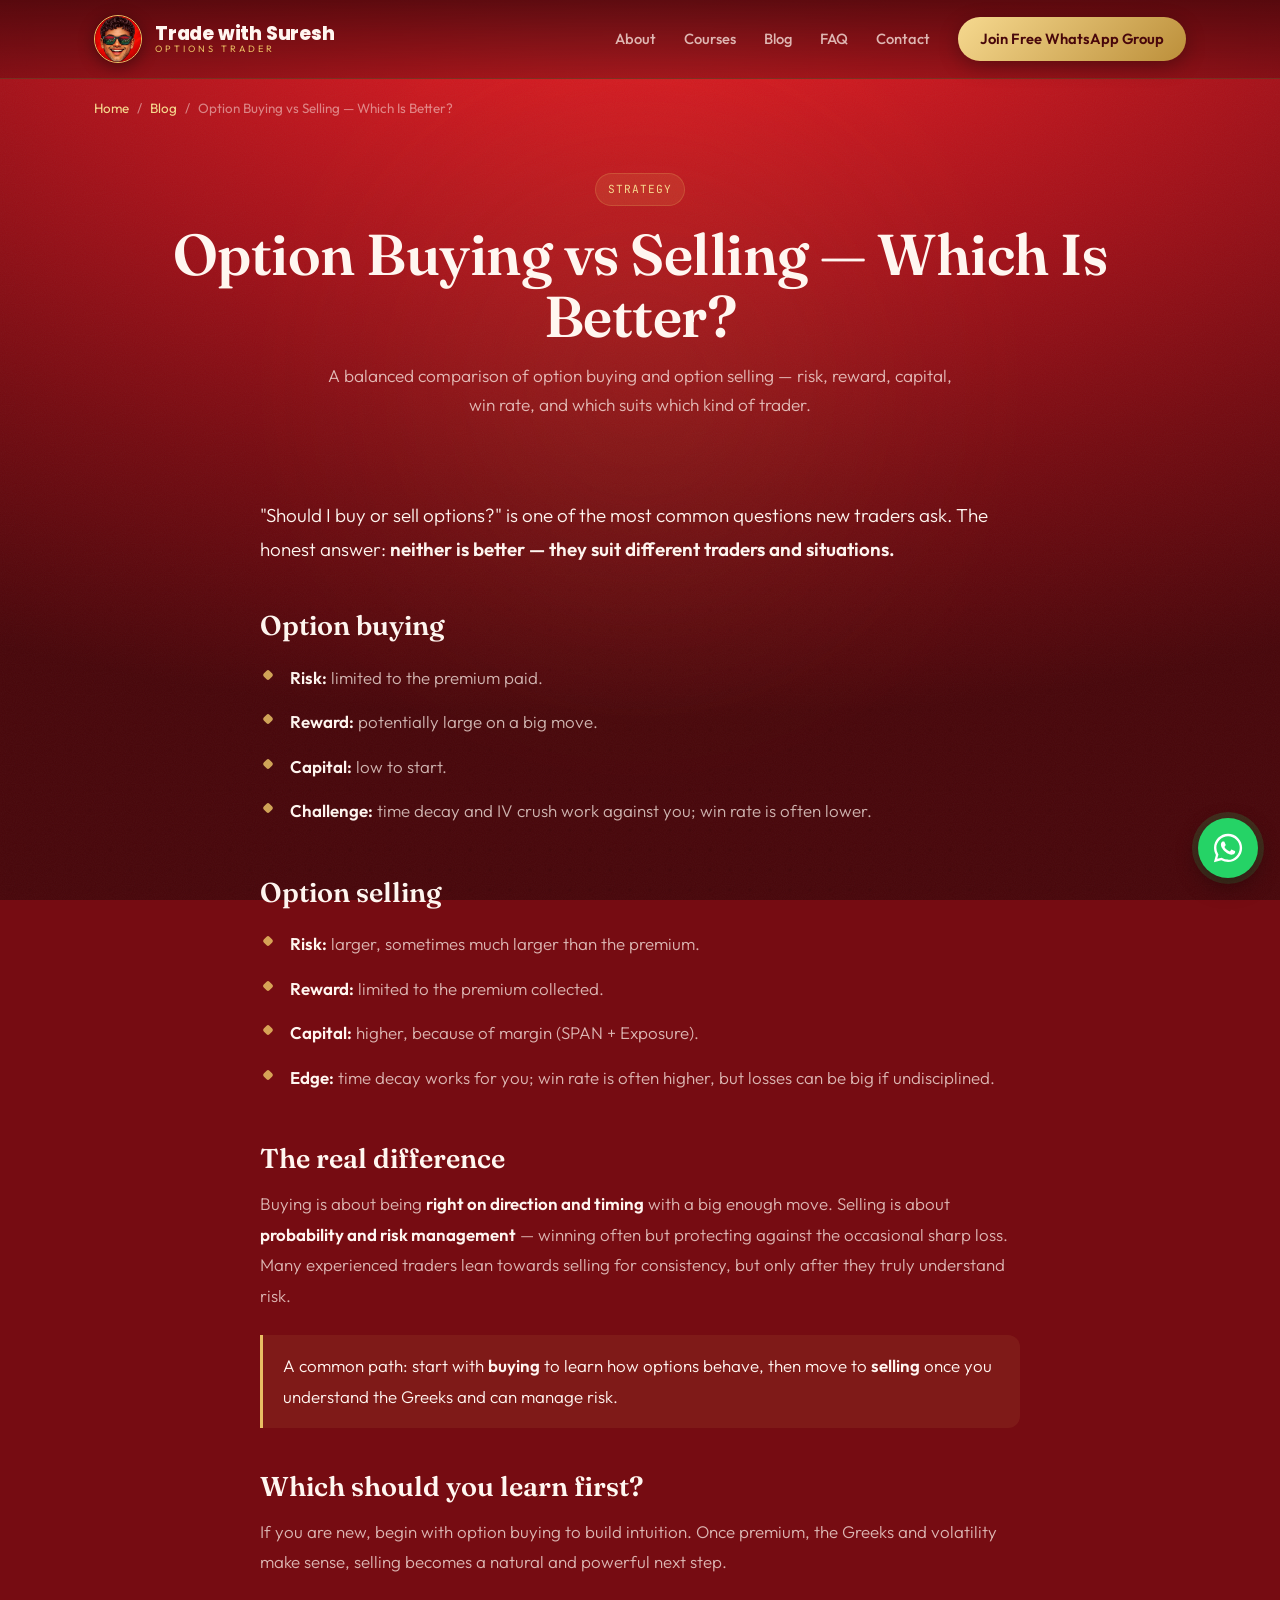
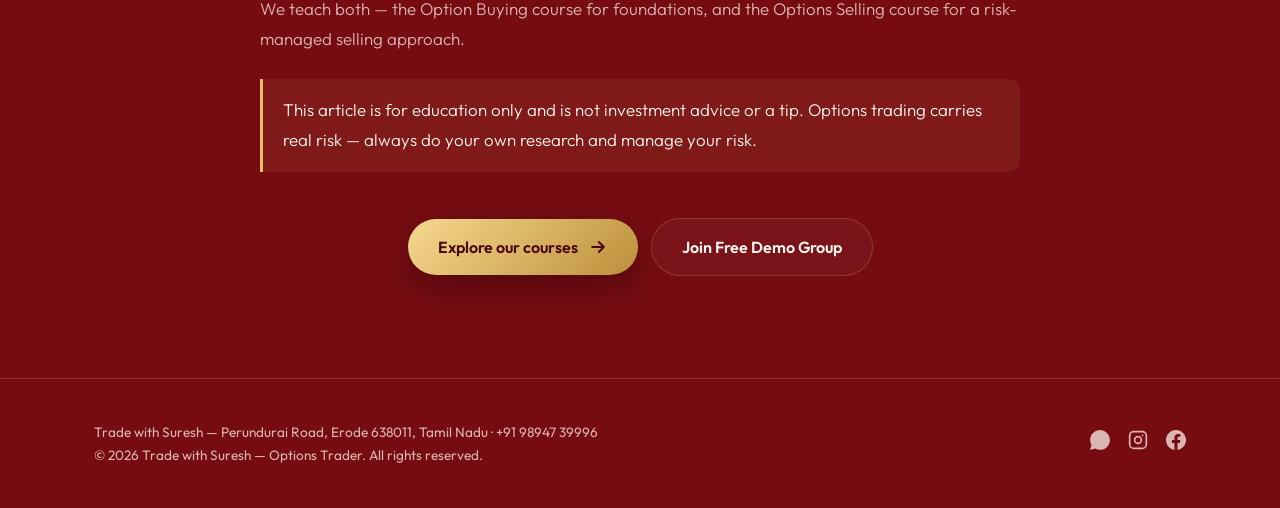
==== blog-buying-vs-selling.html @ 6e1da817 "Add files via upload" ====
<!DOCTYPE html>
<html lang="en">
<head>
<meta charset="UTF-8">
<meta name="viewport" content="width=device-width, initial-scale=1.0">
<!-- Google Analytics (GA4) — replace G-XXXXXXXXXX with your Measurement ID -->
<script async src="https://www.googletagmanager.com/gtag/js?id=G-XXXXXXXXXX"></script>
<script>window.dataLayer=window.dataLayer||[];function gtag(){dataLayer.push(arguments);}gtag('js',new Date());gtag('config','G-XXXXXXXXXX');</script>
<title>Option Buying vs Selling — Which Is Better? | Trade with Suresh</title>
<meta name="description" content="A balanced comparison of option buying and option selling — risk, reward, capital, win rate, and which suits which kind of trader.">
<meta name="author" content="Trade with Suresh">
<meta name="robots" content="index, follow, max-image-preview:large">
<meta name="theme-color" content="#d11a21">
<link rel="canonical" href="https://tradewithsuresh.com/blog-buying-vs-selling.html">
<meta property="og:type" content="website"><meta property="og:site_name" content="Trade with Suresh">
<meta property="og:title" content="Option Buying vs Selling — Which Is Better? — Trade with Suresh"><meta property="og:description" content="A balanced comparison of option buying and option selling — risk, reward, capital, win rate, and which suits which kind of trader.">
<meta property="og:url" content="https://tradewithsuresh.com/blog-buying-vs-selling.html"><meta property="og:image" content="https://tradewithsuresh.com/og-image.png">
<meta property="og:image:width" content="1200"><meta property="og:image:height" content="630">
<meta name="twitter:card" content="summary_large_image"><meta name="twitter:title" content="Option Buying vs Selling — Which Is Better? — Trade with Suresh">
<meta name="twitter:description" content="A balanced comparison of option buying and option selling — risk, reward, capital, win rate, and which suits which kind of trader."><meta name="twitter:image" content="https://tradewithsuresh.com/og-image.png">
<link rel="icon" type="image/png" href="favicon.png"><link rel="apple-touch-icon" href="https://tradewithsuresh.com/og-image.png">
<script type="application/ld+json">
{"@context":"https://schema.org","@type":"Article","headline":"Option Buying vs Selling — Which Is Better?","description":"A balanced comparison of option buying and option selling — risk, reward, capital, win rate, and which suits which kind of trader.","image":"https://tradewithsuresh.com/og-image.png","datePublished":"2026-06-07","dateModified":"2026-06-07","author":{"@type":"Person","name":"Suresh","jobTitle":"Options Trader"},"publisher":{"@type":"Organization","name":"Trade with Suresh","logo":{"@type":"ImageObject","url":"https://tradewithsuresh.com/og-image.png"}},"mainEntityOfPage":{"@type":"WebPage","@id":"https://tradewithsuresh.com/blog-buying-vs-selling.html"}}
</script>
<script type="application/ld+json">
{"@context":"https://schema.org","@type":"BreadcrumbList","itemListElement":[{"@type":"ListItem","position":1,"name":"Home","item":"https://tradewithsuresh.com/"},{"@type":"ListItem","position":2,"name":"Blog","item":"https://tradewithsuresh.com/blog.html"},{"@type":"ListItem","position":3,"name":"Option Buying vs Selling — Which Is Better?","item":"https://tradewithsuresh.com/blog-buying-vs-selling.html"}]}
</script>
<link rel="preconnect" href="https://fonts.googleapis.com"><link rel="preconnect" href="https://fonts.gstatic.com" crossorigin><link href="https://fonts.googleapis.com/css2?family=Fraunces:ital,opsz,wght@0,9..144,400;0,9..144,500;0,9..144,600;1,9..144,400&family=Outfit:wght@300;400;500;600;700&family=Poppins:wght@500;600;700;800&family=JetBrains+Mono:wght@500&display=swap" rel="stylesheet">
<link rel="stylesheet" href="styles.css">
</head>
<body>
<div class="progress" id="progress"></div>
<div class="bg"><div class="halftone"></div><div class="glow"></div></div>
<div class="grain"></div>
<div class="particles" id="particles"></div>
<nav><div class="wrap nav-in">
  <a href="index.html" class="logo"><img class="av" src="logo.png" alt="Trade with Suresh"><span class="name"><b>Trade with Suresh</b><span>Options Trader</span></span></a>
  <div class="nav-links" id="navLinks">
    <a href="index.html#about">About</a><a href="index.html#courses">Courses</a><a href="blog.html">Blog</a><a href="index.html#faq">FAQ</a><a href="index.html#contact">Contact</a>
    <a href="https://chat.whatsapp.com/El9i5sLYOCLG20v7WlBBSm?s=sh&p=a&mlu=0" target="_blank" rel="noopener" class="nav-cta">Join Free WhatsApp Group</a>
  </div>
  <button class="burger" id="burger" aria-label="Menu"><span></span><span></span><span></span></button>
</div></nav>
<div class="wrap"><div class="crumb"><a href="index.html">Home</a> <span>/</span> <a href="blog.html">Blog</a> <span>/</span> <span>Option Buying vs Selling — Which Is Better?</span></div></div>
<header class="page-hero"><div class="wrap"><span class="badge">Strategy</span><h1>Option Buying vs Selling — Which Is Better?</h1><p class="sub">A balanced comparison of option buying and option selling — risk, reward, capital, win rate, and which suits which kind of trader.</p></div></header>
<section class="section" style="padding-top:24px"><div class="prose reveal">
<p class="lead-p">"Should I buy or sell options?" is one of the most common questions new traders ask. The honest answer: <b>neither is better — they suit different traders and situations.</b></p>
<h2>Option buying</h2><ul><li><b>Risk:</b> limited to the premium paid.</li><li><b>Reward:</b> potentially large on a big move.</li><li><b>Capital:</b> low to start.</li><li><b>Challenge:</b> time decay and IV crush work against you; win rate is often lower.</li></ul>
<h2>Option selling</h2><ul><li><b>Risk:</b> larger, sometimes much larger than the premium.</li><li><b>Reward:</b> limited to the premium collected.</li><li><b>Capital:</b> higher, because of margin (SPAN + Exposure).</li><li><b>Edge:</b> time decay works for you; win rate is often higher, but losses can be big if undisciplined.</li></ul>
<h2>The real difference</h2><p>Buying is about being <b>right on direction and timing</b> with a big enough move. Selling is about <b>probability and risk management</b> — winning often but protecting against the occasional sharp loss. Many experienced traders lean towards selling for consistency, but only after they truly understand risk.</p>
<div class="callout">A common path: start with <b>buying</b> to learn how options behave, then move to <b>selling</b> once you understand the Greeks and can manage risk.</div>
<h2>Which should you learn first?</h2><p>If you are new, begin with option buying to build intuition. Once premium, the Greeks and volatility make sense, selling becomes a natural and powerful next step.</p>
<p>We teach both — the Option Buying course for foundations, and the Options Selling course for a risk-managed selling approach.</p>
<div class="callout">This article is for education only and is not investment advice or a tip. Options trading carries real risk — always do your own research and manage your risk.</div>
</div>
<div class="center-cta"><a href="index.html#courses" class="btn btn-gold">Explore our courses <svg viewBox="0 0 24 24" fill="none" stroke="currentColor" stroke-width="2.4" stroke-linecap="round" stroke-linejoin="round"><path d="M5 12h14M13 6l6 6-6 6"/></svg></a> <a href="https://chat.whatsapp.com/El9i5sLYOCLG20v7WlBBSm?s=sh&p=a&mlu=0" target="_blank" rel="noopener" class="btn btn-ghost" style="margin-left:10px">Join Free Demo Group</a></div>
</section>
<footer><div class="wrap foot-in">
  <div class="fl">Trade with Suresh — Perundurai Road, Erode 638011, Tamil Nadu · +91 98947 39996<br>© <span id="yr"></span> Trade with Suresh — Options Trader. All rights reserved.</div>
  <div class="fr">
    <a href="https://chat.whatsapp.com/El9i5sLYOCLG20v7WlBBSm?s=sh&p=a&mlu=0" target="_blank" rel="noopener" aria-label="WhatsApp"><svg viewBox="0 0 24 24" fill="currentColor"><path d="M.057 24l1.687-6.163a11.867 11.867 0 01-1.587-5.945C.16 5.335 5.495 0 12.05 0a11.82 11.82 0 018.413 3.488 11.82 11.82 0 013.48 8.414c-.003 6.557-5.338 11.892-11.893 11.892a11.9 11.9 0 01-5.688-1.448L.057 24z"/></svg></a>
    <a href="https://www.instagram.com/trade.with.suresh?igsh=MWp1eDAyZzMzdDlzZQ==" target="_blank" rel="noopener" aria-label="Instagram"><svg viewBox="0 0 24 24" fill="none" stroke="currentColor" stroke-width="2"><rect x="2" y="2" width="20" height="20" rx="5"/><circle cx="12" cy="12" r="4"/><circle cx="17.5" cy="6.5" r="1" fill="currentColor" stroke="none"/></svg></a>
    <a href="https://www.facebook.com/share/18BsSBe36z/" target="_blank" rel="noopener" aria-label="Facebook"><svg viewBox="0 0 24 24" fill="currentColor"><path d="M24 12.07C24 5.4 18.63 0 12 0S0 5.4 0 12.07C0 18.1 4.39 23.1 10.13 24v-8.44H7.08v-3.49h3.05V9.41c0-3.02 1.79-4.69 4.53-4.69 1.31 0 2.68.24 2.68.24v2.97h-1.51c-1.49 0-1.96.93-1.96 1.89v2.25h3.33l-.53 3.49h-2.8V24C19.61 23.1 24 18.1 24 12.07z"/></svg></a>
  </div>
</div></footer>
<a href="https://wa.me/919894739996" target="_blank" rel="noopener" class="float-wa" aria-label="WhatsApp Suresh"><svg viewBox="0 0 24 24" fill="#fff" aria-hidden="true"><path d="M19.05 4.91A9.82 9.82 0 0012.04 2C6.58 2 2.13 6.45 2.13 11.91c0 1.75.46 3.45 1.32 4.95L2.05 22l5.25-1.38a9.9 9.9 0 004.74 1.21h.01c5.46 0 9.91-4.45 9.91-9.91 0-2.65-1.03-5.14-2.91-7.01zm-7.01 15.24h-.01a8.2 8.2 0 01-4.19-1.15l-.3-.18-3.12.82.83-3.04-.2-.31a8.18 8.18 0 01-1.26-4.39c0-4.54 3.7-8.23 8.24-8.23 2.2 0 4.27.86 5.82 2.42a8.18 8.18 0 012.41 5.83c0 4.54-3.69 8.4-8.05 8.4zm4.52-6.16c-.25-.12-1.47-.72-1.69-.81-.23-.08-.39-.12-.56.13-.16.25-.64.81-.79.97-.14.17-.29.19-.54.06-.25-.12-1.05-.39-1.99-1.23-.74-.66-1.23-1.47-1.38-1.72-.14-.25-.02-.38.11-.51.11-.11.25-.29.37-.43.13-.14.17-.25.25-.41.08-.17.04-.31-.02-.43-.06-.12-.56-1.34-.76-1.83-.2-.48-.41-.42-.56-.43h-.48c-.17 0-.43.06-.66.31-.22.25-.86.85-.86 2.07 0 1.22.89 2.4 1.01 2.56.12.17 1.75 2.67 4.23 3.74.59.26 1.05.41 1.41.52.59.19 1.13.16 1.56.1.48-.07 1.47-.6 1.68-1.18.21-.58.21-1.07.14-1.18-.06-.1-.22-.16-.47-.28z"/></svg></a>
<script>
document.getElementById('yr').textContent=new Date().getFullYear();
(function(){const p=document.getElementById('particles');if(p){for(let i=0;i<18;i++){const s=document.createElement('i');s.style.left=Math.random()*100+'%';const d=10+Math.random()*14;s.style.animationDuration=d+'s';s.style.animationDelay=(-Math.random()*d)+'s';const sc=.5+Math.random();s.style.width=s.style.height=(5*sc)+'px';p.appendChild(s);}}})();
const burger=document.getElementById('burger'),nav=document.getElementById('navLinks');
if(burger){burger.addEventListener('click',()=>nav.classList.toggle('show'));nav.querySelectorAll('a').forEach(a=>a.addEventListener('click',()=>nav.classList.remove('show')));}
document.querySelectorAll('.faq-q').forEach(q=>{q.addEventListener('click',()=>{const it=q.parentElement,a=q.nextElementSibling;if(it.classList.contains('open')){it.classList.remove('open');a.style.maxHeight=null;}else{it.classList.add('open');a.style.maxHeight=a.scrollHeight+'px';}});});
const io=new IntersectionObserver((e)=>{e.forEach(x=>{if(x.isIntersecting){x.target.classList.add('in');io.unobserve(x.target);}})},{threshold:.12});
document.querySelectorAll('.reveal').forEach(el=>io.observe(el));
const pb=document.getElementById('progress');const os=()=>{const h=document.documentElement;pb.style.width=(h.scrollTop/(h.scrollHeight-h.clientHeight)*100)+'%';};window.addEventListener('scroll',os,{passive:true});os();
</script>
</body>
</html>
---- styles.css ----
:root{
  --red:#d11a21;--red-mid:#a3121a;--red-deep:#760c12;--red-darker:#48070b;--red-night:#33060a;
  --gold:#e9be63;--gold-soft:#f6d98f;--gold-deep:#bc8f3a;
  --white:#fff6f0;--muted:rgba(255,240,234,.74);--muted-2:rgba(255,240,234,.5);
  --line:rgba(233,190,99,.22);--line-soft:rgba(255,255,255,.08);--wa:#25d366;
  --brand:'Poppins',sans-serif;--display:'Fraunces',Georgia,serif;--body:'Outfit',system-ui,sans-serif;--mono:'JetBrains Mono',monospace;
}
*{margin:0;padding:0;box-sizing:border-box}
html{scroll-behavior:smooth}
body{font-family:var(--body);color:var(--white);line-height:1.65;overflow-x:hidden;-webkit-font-smoothing:antialiased;background:var(--red-deep)}
::selection{background:var(--gold);color:var(--red-darker)}
.bg{position:fixed;inset:0;z-index:0;pointer-events:none;background:radial-gradient(120% 90% at 50% -10%,#e23139 0%,var(--red) 22%,var(--red-mid) 48%,var(--red-deep) 72%,var(--red-darker) 100%)}
.bg .halftone{position:absolute;inset:0;background-image:radial-gradient(circle,rgba(45,3,6,.45) 1.4px,transparent 1.7px);background-size:20px 20px;-webkit-mask-image:radial-gradient(120% 80% at 50% 105%,#000 0%,transparent 70%);mask-image:radial-gradient(120% 80% at 50% 105%,#000 0%,transparent 70%);opacity:.55}
.bg .glow{position:absolute;border-radius:50%;filter:blur(130px);opacity:.45;width:48vw;height:48vw;top:6vw;left:50%;transform:translateX(-50%);background:radial-gradient(circle,rgba(233,190,99,.28),transparent 70%)}
.grain{position:fixed;inset:0;z-index:1;pointer-events:none;opacity:.045;background-image:url("data:image/svg+xml,%3Csvg xmlns='http://www.w3.org/2000/svg' width='120' height='120'%3E%3Cfilter id='n'%3E%3CfeTurbulence type='fractalNoise' baseFrequency='.9' numOctaves='3'/%3E%3C/filter%3E%3Crect width='100%25' height='100%25' filter='url(%23n)'/%3E%3C/svg%3E")}
/* floating particles */
.particles{position:fixed;inset:0;z-index:1;pointer-events:none;overflow:hidden}
.particles i{position:absolute;bottom:-12px;width:6px;height:6px;background:var(--gold-soft);border-radius:1px;transform:rotate(45deg);opacity:0;box-shadow:0 0 8px rgba(246,217,143,.7);animation:float linear infinite}
@keyframes float{0%{transform:translateY(0) rotate(45deg);opacity:0}10%{opacity:.6}90%{opacity:.5}100%{transform:translateY(-104vh) rotate(225deg);opacity:0}}
.wrap{position:relative;z-index:3;max-width:1140px;margin:0 auto;padding:0 24px}
/* nav */
nav{position:sticky;top:0;z-index:50;backdrop-filter:blur(16px);background:linear-gradient(180deg,rgba(72,7,11,.85),rgba(72,7,11,.35));border-bottom:1px solid var(--line)}
.nav-in{display:flex;align-items:center;justify-content:space-between;height:78px}
.logo{display:flex;align-items:center;gap:13px;text-decoration:none;color:var(--white)}
.logo .av{width:48px;height:48px;border-radius:50%;flex:none;object-fit:cover;border:1.5px solid var(--gold);box-shadow:0 4px 16px rgba(0,0,0,.4)}
.logo .name{display:flex;flex-direction:column;line-height:1.05}
.logo .name b{font-family:var(--brand);font-weight:800;font-size:1.18rem;letter-spacing:-.2px}
.logo .name span{font-size:.58rem;letter-spacing:.32em;text-transform:uppercase;color:var(--gold)}
.nav-links{display:flex;align-items:center;gap:28px}
.nav-links a{color:var(--muted);text-decoration:none;font-size:.92rem;font-weight:500;transition:.25s;position:relative}
.nav-links a:not(.nav-cta)::after{content:"";position:absolute;left:0;bottom:-5px;width:0;height:2px;background:var(--gold);transition:width .3s}
.nav-links a:not(.nav-cta):hover{color:var(--gold)}
.nav-links a:not(.nav-cta):hover::after{width:100%}
.nav-cta{padding:10px 22px;border-radius:999px;color:var(--red-darker)!important;font-weight:600!important;background:linear-gradient(135deg,var(--gold-soft),var(--gold-deep));box-shadow:0 6px 20px rgba(0,0,0,.3)}
.nav-cta:hover{transform:translateY(-2px)}
.burger{display:none;flex-direction:column;gap:5px;background:none;border:0;cursor:pointer;padding:6px}
.burger span{width:24px;height:2px;background:var(--gold);border-radius:2px}
/* hero */
.hero{padding:74px 0 56px;text-align:center}
.hero .av-wrap{position:relative;width:188px;height:188px;margin:0 auto 30px;animation:floaty 6s ease-in-out infinite}
@keyframes floaty{0%,100%{transform:translateY(0)}50%{transform:translateY(-12px)}}
.hero .av-wrap::before{content:"";position:absolute;inset:-13px;border-radius:50%;background:conic-gradient(from 0deg,var(--gold),transparent 25%,var(--gold-soft) 50%,transparent 75%,var(--gold));opacity:.5;filter:blur(2px);animation:spin 14s linear infinite}
@keyframes spin{to{transform:rotate(360deg)}}
.hero .av{position:relative;width:188px;height:188px;border-radius:50%;object-fit:cover;border:3px solid var(--gold);box-shadow:0 20px 60px rgba(0,0,0,.5),0 0 0 8px rgba(233,190,99,.08)}
.brandmark{font-family:var(--brand);font-weight:800;font-size:clamp(2.8rem,8vw,5.6rem);line-height:.98;letter-spacing:-1.5px;margin-bottom:14px}
.brandmark .l1{display:block;font-size:.5em;font-weight:600;color:var(--white);letter-spacing:-.5px}
.brandmark .l2{display:block;color:var(--white);text-shadow:0 4px 24px rgba(0,0,0,.35)}
.anim-up{opacity:0;transform:translateY(28px);animation:upin .9s cubic-bezier(.16,1,.3,1) forwards}
@keyframes upin{to{opacity:1;transform:none}}
.slogan{display:inline-flex;align-items:center;gap:18px;margin:4px auto 30px;font-family:var(--display);font-style:italic;font-size:clamp(1.15rem,3vw,1.7rem);letter-spacing:.05em}
.slogan .ln{width:46px;height:1px;background:linear-gradient(90deg,transparent,var(--gold))}
.slogan .ln.r{background:linear-gradient(90deg,var(--gold),transparent)}
.slogan .txt{background:linear-gradient(100deg,var(--gold-deep) 0%,var(--gold-soft) 25%,#fff7e3 50%,var(--gold-soft) 75%,var(--gold-deep) 100%);background-size:200% auto;-webkit-background-clip:text;background-clip:text;-webkit-text-fill-color:transparent;animation:shimmer 4s linear infinite;font-weight:500;letter-spacing:.18em;text-transform:uppercase;font-style:normal;font-family:var(--brand)}
@keyframes shimmer{to{background-position:200% center}}
.lead{font-size:clamp(1.02rem,2vw,1.2rem);color:var(--muted);max-width:600px;margin:0 auto 36px;font-weight:300}
.lead b{color:var(--white);font-weight:500}
.hero-cta{display:flex;flex-wrap:wrap;gap:14px;justify-content:center}
.btn{display:inline-flex;align-items:center;gap:10px;padding:15px 30px;border-radius:999px;text-decoration:none;font-weight:600;font-size:1rem;transition:.3s;cursor:pointer;border:0;position:relative;overflow:hidden}
.btn svg{width:20px;height:20px}
.btn::after{content:"";position:absolute;top:0;left:-120%;width:60%;height:100%;background:linear-gradient(110deg,transparent,rgba(255,255,255,.4),transparent);transform:skewX(-20deg);transition:left .6s}
.btn:hover::after{left:140%}
.btn-wa{background:var(--wa);color:#04220f;box-shadow:0 12px 34px rgba(37,211,102,.35)}
.btn-wa:hover{transform:translateY(-3px);box-shadow:0 18px 44px rgba(37,211,102,.5)}
.btn-gold{background:linear-gradient(135deg,var(--gold-soft),var(--gold-deep));color:var(--red-darker);box-shadow:0 12px 34px rgba(0,0,0,.3)}
.btn-gold:hover{transform:translateY(-3px)}
.btn-ghost{border:1px solid var(--line);color:var(--white);background:rgba(255,255,255,.03)}
.btn-ghost:hover{border-color:var(--gold);color:var(--gold-soft);background:rgba(233,190,99,.08)}
.stats{display:flex;gap:14px;justify-content:center;flex-wrap:wrap;margin-top:40px}
.lead-below{text-align:center;font-size:clamp(1.05rem,2.1vw,1.35rem);color:var(--muted);max-width:760px;margin:44px auto 4px;font-weight:300;font-family:var(--display);line-height:1.55}
.lead-below b{color:var(--gold-soft);font-weight:500;font-style:italic}
.stat{padding:18px 26px;border-radius:16px;border:1px solid var(--line-soft);background:rgba(255,255,255,.03);min-width:140px;transition:.3s}
.stat:hover{transform:translateY(-4px);border-color:var(--line)}
.stat .n{font-family:var(--display);font-size:2rem;font-weight:600;color:var(--gold-soft)}
.stat .l{font-size:.8rem;color:var(--muted)}
/* ticker */
.ticker{position:relative;z-index:3;overflow:hidden;border-top:1px solid var(--line);border-bottom:1px solid var(--line);background:rgba(0,0,0,.12);padding:15px 0;margin-top:8px;-webkit-mask-image:linear-gradient(90deg,transparent,#000 12%,#000 88%,transparent);mask-image:linear-gradient(90deg,transparent,#000 12%,#000 88%,transparent)}
.ticker-track{display:flex;width:max-content;animation:scroll 36s linear infinite}
.ticker:hover .ticker-track{animation-play-state:paused}
@keyframes scroll{to{transform:translateX(-50%)}}
.ticker .item{display:inline-flex;align-items:center;gap:26px;padding:0 26px;font-family:var(--display);font-style:italic;font-size:1.2rem;color:var(--gold-soft);white-space:nowrap}
.ticker .item .dot{width:7px;height:7px;background:var(--gold);transform:rotate(45deg);opacity:.7;flex:none}
/* section */
.section{padding:78px 0;position:relative}
.sec-head{margin-bottom:48px;max-width:720px}
.sec-head.center{margin-left:auto;margin-right:auto;text-align:center}
.sec-tag{font-family:var(--mono);font-size:.76rem;color:var(--gold);letter-spacing:.18em;text-transform:uppercase;margin-bottom:13px}
.sec-head h2{font-family:var(--display);font-size:clamp(2rem,5vw,3.2rem);font-weight:600;line-height:1.1}
.sec-head h2 .it{font-style:italic;color:var(--gold-soft)}
.sec-head p{color:var(--muted);margin-top:14px;font-size:1.05rem;font-weight:300}
/* about */
.about{display:grid;grid-template-columns:300px 1fr;gap:46px;align-items:center;border-radius:28px;border:1px solid var(--line);background:linear-gradient(150deg,rgba(255,255,255,.06),rgba(255,255,255,.015));padding:46px}
.about .pic{position:relative;justify-self:center}
.about .pic img{width:240px;height:240px;border-radius:24px;object-fit:cover;border:2px solid var(--gold);box-shadow:0 18px 50px rgba(0,0,0,.45)}
.about .pic::after{content:"";position:absolute;inset:-10px;border-radius:30px;border:1px solid rgba(233,190,99,.3);z-index:-1}
.about h2{font-family:var(--display);font-size:2.3rem;font-weight:600;margin-bottom:6px}
.about .role{font-family:var(--brand);font-weight:500;letter-spacing:.16em;text-transform:uppercase;font-size:.78rem;color:var(--gold-soft);margin-bottom:20px}
.about p{color:var(--muted);font-weight:300;margin-bottom:14px;font-size:1.02rem}
.about p b{color:var(--white);font-weight:500}
/* why */
.why-grid{display:grid;grid-template-columns:repeat(3,1fr);gap:20px}
.why-card{padding:32px;border-radius:20px;border:1px solid var(--line-soft);background:linear-gradient(160deg,rgba(255,255,255,.05),rgba(255,255,255,.01));transition:.35s}
.why-card:hover{transform:translateY(-6px);border-color:var(--line);box-shadow:0 24px 50px rgba(0,0,0,.35)}
.why-card .ic{width:52px;height:52px;border-radius:14px;display:grid;place-items:center;margin-bottom:18px;background:rgba(233,190,99,.12);color:var(--gold-soft);border:1px solid var(--line)}
.why-card .ic svg{width:26px;height:26px}
.why-card h3{font-family:var(--display);font-size:1.3rem;font-weight:600;margin-bottom:8px}
.why-card p{color:var(--muted);font-size:.95rem;font-weight:300}
/* chart divider */
.chart-divider{position:relative;z-index:3;height:150px;margin:6px auto 0;max-width:1140px;padding:0 24px}
.chart-divider svg{width:100%;height:100%;overflow:visible}
.chart-divider .area{fill:url(#cg);opacity:.16}
.chart-divider .line{fill:none;stroke:url(#lg);stroke-width:2.5;stroke-linecap:round;stroke-linejoin:round;stroke-dasharray:1500;stroke-dashoffset:1500;transition:stroke-dashoffset 3s ease}
.chart-divider.in .line{stroke-dashoffset:0}
.chart-divider .pulse{fill:var(--gold-soft);filter:drop-shadow(0 0 6px var(--gold))}
/* courses */
.courses{display:grid;grid-template-columns:repeat(3,1fr);gap:22px;align-items:stretch}
.course{border-radius:26px;border:1px solid var(--line-soft);overflow:hidden;position:relative;background:linear-gradient(165deg,rgba(255,255,255,.06),rgba(255,255,255,.015));display:flex;flex-direction:column;transition:transform .35s}
.course:hover{transform:translateY(-6px)}
.course::before{content:"";position:absolute;inset:0;border-radius:26px;padding:1px;pointer-events:none;background:linear-gradient(160deg,var(--gold-soft),transparent 42%);-webkit-mask:linear-gradient(#000 0 0) content-box,linear-gradient(#000 0 0);-webkit-mask-composite:xor;mask-composite:exclude;opacity:0;transition:.4s}
.course:hover::before{opacity:.8}
.course.featured::before{opacity:.9;background:linear-gradient(160deg,var(--gold),transparent 50%)}
.ribbon{position:absolute;top:24px;right:-40px;width:152px;transform:rotate(45deg);text-align:center;background:linear-gradient(135deg,var(--gold-soft),var(--gold-deep));color:var(--red-darker);font-family:var(--mono);font-size:.62rem;letter-spacing:.16em;font-weight:700;padding:7px 0;text-transform:uppercase;z-index:2;box-shadow:0 4px 12px rgba(0,0,0,.3)}
.course .top{padding:32px 30px 24px;border-bottom:1px solid var(--line-soft)}
.badge{display:inline-flex;align-items:center;gap:8px;font-family:var(--mono);font-size:.7rem;letter-spacing:.1em;text-transform:uppercase;padding:6px 12px;border-radius:999px;margin-bottom:16px;background:rgba(233,190,99,.12);color:var(--gold-soft);border:1px solid var(--line)}
.course h3{font-family:var(--display);font-size:1.7rem;font-weight:600;line-height:1.1;margin-bottom:12px}
.price-row{display:flex;align-items:baseline;gap:14px;flex-wrap:wrap}
.price{font-family:var(--display);font-size:2.1rem;font-weight:700;color:var(--gold-soft)}
.price small{font-size:.9rem;color:var(--muted);font-weight:400}
.duration{font-size:.84rem;color:var(--muted);display:inline-flex;align-items:center;gap:7px}
.duration svg{width:16px;height:16px;color:var(--gold)}
.course .body{padding:10px 30px 24px;flex:1}
.module{border-bottom:1px solid var(--line-soft)}
.module:last-child{border-bottom:0}
.mod-head{width:100%;background:none;border:0;color:var(--white);cursor:pointer;text-align:left;display:flex;align-items:center;gap:13px;padding:17px 0;font-family:var(--body)}
.mod-head .num{font-family:var(--mono);font-size:.78rem;color:var(--gold);flex:none;width:22px}
.mod-head .t{flex:1;font-weight:600;font-size:1rem}
.mod-head .chev{width:19px;height:19px;flex:none;color:var(--muted);transition:.3s}
.module.open .chev{transform:rotate(180deg);color:var(--gold)}
.mod-body{max-height:0;overflow:hidden;transition:max-height .4s ease}
.mod-body ul{list-style:none;padding:0 0 16px 35px}
.mod-body li{position:relative;padding:6px 0 6px 22px;color:var(--muted);font-size:.92rem;font-weight:300}
.mod-body li::before{content:"";position:absolute;left:0;top:12px;width:8px;height:8px;border-radius:2px;background:var(--gold);transform:rotate(45deg);opacity:.85}
.course .foot{padding:20px 30px 30px;margin-top:auto}
.course .btn{width:100%;justify-content:center}
/* contact */
.contact-card{border-radius:28px;border:1px solid var(--line);overflow:hidden;background:linear-gradient(135deg,rgba(255,255,255,.06),rgba(255,255,255,.015));display:grid;grid-template-columns:1.05fr 1fr}
.contact-card .left{padding:48px;border-right:1px solid var(--line-soft)}
.contact-card .left h2{font-family:var(--display);font-size:2.3rem;font-weight:600;line-height:1.12;margin-bottom:14px}
.contact-card .left h2 .it{font-style:italic;color:var(--gold-soft)}
.contact-card .left p{color:var(--muted);font-weight:300;margin-bottom:26px}
.cinfo{display:flex;align-items:center;gap:16px;padding:16px 0;border-top:1px solid var(--line-soft);text-decoration:none;color:var(--white);transition:.25s}
.cinfo:hover{color:var(--gold-soft);transform:translateX(5px)}
.cinfo .ci{width:46px;height:46px;border-radius:12px;display:grid;place-items:center;flex:none;background:rgba(233,190,99,.12);color:var(--gold-soft);border:1px solid var(--line)}
.cinfo .ci svg{width:22px;height:22px}
.cinfo b{display:block;font-weight:600}
.cinfo span{font-size:.84rem;color:var(--muted)}
.contact-card .right{padding:48px;display:flex;flex-direction:column;justify-content:center;gap:13px}
.contact-card .right h3{font-family:var(--display);font-size:1.4rem;margin-bottom:6px}
.social-btn{display:flex;align-items:center;gap:14px;padding:16px 20px;border-radius:14px;text-decoration:none;border:1px solid var(--line-soft);color:var(--white);font-weight:500;transition:.3s;background:rgba(255,255,255,.03)}
.social-btn:hover{transform:translateY(-3px);border-color:var(--gold)}
.social-btn svg{width:24px;height:24px;flex:none}
.social-btn.wa:hover{background:rgba(37,211,102,.14)}.social-btn.wa svg{color:#4ee585}
.social-btn.ig:hover{background:rgba(255,255,255,.06)}.social-btn.ig svg{color:#ff8ab0}
.social-btn.fb:hover{background:rgba(255,255,255,.06)}.social-btn.fb svg{color:#7ab3ff}
.social-btn .arr{margin-left:auto;color:var(--muted);transition:.3s}
.social-btn:hover .arr{color:var(--gold);transform:translateX(4px)}
.disclaimer{margin-top:50px;padding:22px 26px;border-radius:16px;border:1px dashed var(--line);background:rgba(0,0,0,.14);font-size:.85rem;color:var(--muted-2);font-weight:300}
.disclaimer b{color:var(--gold-soft)}
footer{border-top:1px solid var(--line);padding:42px 0;margin-top:24px}
.foot-in{display:flex;align-items:center;justify-content:space-between;gap:20px;flex-wrap:wrap}
.foot-in .fl{color:var(--muted);font-size:.85rem}
.foot-in .fr{display:flex;gap:18px}
.foot-in .fr a{color:var(--muted);transition:.25s}.foot-in .fr a:hover{color:var(--gold)}
.foot-in .fr svg{width:20px;height:20px}
.float-wa{position:fixed;right:22px;bottom:22px;z-index:60;width:60px;height:60px;border-radius:50%;background:var(--wa);display:grid;place-items:center;box-shadow:0 8px 22px rgba(0,0,0,.35),0 0 0 6px rgba(37,211,102,.18);animation:bob 2.6s ease-in-out infinite;will-change:transform}
.float-wa svg{width:34px;height:34px}
@keyframes bob{0%,100%{transform:translateY(0)}50%{transform:translateY(-6px)}}
.progress{position:fixed;top:0;left:0;height:3px;width:0;z-index:99;background:linear-gradient(90deg,var(--gold-soft),var(--gold),var(--gold-deep));box-shadow:0 0 10px rgba(233,190,99,.6)}
.reveal{opacity:0;transform:translateY(34px);transition:opacity 1s cubic-bezier(.16,1,.3,1),transform 1s cubic-bezier(.16,1,.3,1)}
.reveal.in{opacity:1;transform:none}
/* premium text micro-animations */
.sec-head h2{position:relative;display:inline-block}
.sec-head h2::after{content:"";position:absolute;left:0;bottom:-12px;width:0;height:2px;background:linear-gradient(90deg,var(--gold),transparent);transition:width 1s .35s cubic-bezier(.16,1,.3,1)}
.sec-head.center h2::after{left:50%;transform:translateX(-50%);background:linear-gradient(90deg,transparent,var(--gold),transparent)}
.sec-head.in h2::after{width:64px}
.sec-head.center.in h2::after{width:120px}
.about.reveal{opacity:1;transform:none}
.about .pic,.about .sec-tag,.about h2,.about .role,.about p{opacity:0;transform:translateY(22px)}
.about.in .pic{animation:upin .85s cubic-bezier(.16,1,.3,1) .05s forwards}
.about.in .sec-tag{animation:upin .7s cubic-bezier(.16,1,.3,1) .16s forwards}
.about.in h2{animation:upin .7s cubic-bezier(.16,1,.3,1) .26s forwards}
.about.in .role{animation:upin .7s cubic-bezier(.16,1,.3,1) .34s forwards}
.about.in p:nth-of-type(1){animation:upin .7s cubic-bezier(.16,1,.3,1) .44s forwards}
.about.in p:nth-of-type(2){animation:upin .7s cubic-bezier(.16,1,.3,1) .54s forwards}
.about.in p:nth-of-type(3){animation:upin .7s cubic-bezier(.16,1,.3,1) .64s forwards}
.about.in p:nth-of-type(4){animation:upin .7s cubic-bezier(.16,1,.3,1) .74s forwards}
.why-card,.course{will-change:transform}
@media(max-width:980px){.about{grid-template-columns:1fr;text-align:center;padding:34px}.courses{grid-template-columns:1fr;max-width:540px;margin:0 auto}}
@media(max-width:880px){
  .nav-links{position:fixed;inset:78px 0 auto 0;flex-direction:column;background:var(--red-deep);padding:24px;gap:20px;border-bottom:1px solid var(--line);transform:translateY(-160%);transition:.35s;align-items:stretch}
  .nav-links.show{transform:none}.burger{display:flex}
  .why-grid{grid-template-columns:1fr}
  .contact-card{grid-template-columns:1fr}
  .contact-card .left{border-right:0;border-bottom:1px solid var(--line-soft);padding:34px}.contact-card .right{padding:34px}
}
/* ===== SUBPAGE / CONTENT COMPONENTS ===== */
.crumb{font-size:.84rem;color:var(--muted);padding:18px 0 0;display:flex;gap:8px;align-items:center;flex-wrap:wrap}
.crumb a{color:var(--gold-soft);text-decoration:none}.crumb a:hover{text-decoration:underline}
.crumb span{color:var(--muted-2)}
.page-hero{padding:54px 0 30px;text-align:center}
.page-hero .badge{margin:0 auto 18px}
.page-hero h1{font-family:var(--display);font-size:clamp(2.1rem,5.5vw,3.6rem);font-weight:600;line-height:1.08;letter-spacing:-.5px;margin-bottom:14px}
.page-hero h1 .it{font-style:italic;color:var(--gold-soft)}
.page-hero .sub{color:var(--muted);max-width:640px;margin:0 auto 26px;font-weight:300;font-size:1.08rem}
.page-hero .meta-pills{display:flex;gap:12px;justify-content:center;flex-wrap:wrap;margin-bottom:6px}
.pill{display:inline-flex;align-items:center;gap:8px;padding:9px 18px;border-radius:999px;border:1px solid var(--line);background:rgba(255,255,255,.04);font-size:.9rem;color:var(--white)}
.pill b{color:var(--gold-soft)}
.pill svg{width:16px;height:16px;color:var(--gold)}

/* prose / article body */
.prose{max-width:760px;margin:0 auto;font-size:1.06rem;color:var(--muted);font-weight:300;line-height:1.8}
.prose h2{font-family:var(--display);color:var(--white);font-size:1.7rem;font-weight:600;margin:42px 0 14px;line-height:1.2}
.prose h3{font-family:var(--display);color:var(--white);font-size:1.3rem;font-weight:600;margin:30px 0 10px}
.prose p{margin-bottom:16px}
.prose b,.prose strong{color:var(--white);font-weight:600}
.prose .lead-p{font-size:1.18rem;color:var(--white);font-weight:300;margin-bottom:22px}
.prose ul,.prose ol{margin:0 0 18px 0;padding-left:4px;list-style:none}
.prose li{position:relative;padding:7px 0 7px 26px}
.prose li::before{content:"";position:absolute;left:0;top:15px;width:8px;height:8px;border-radius:2px;background:var(--gold);transform:rotate(45deg);opacity:.85}
.prose .callout{border-left:3px solid var(--gold);background:rgba(233,190,99,.08);padding:16px 20px;border-radius:0 12px 12px 0;margin:24px 0;color:var(--white)}
.prose a{color:var(--gold-soft)}

/* FAQ */
.faq{max-width:820px;margin:0 auto}
.faq-item{border:1px solid var(--line-soft);border-radius:16px;background:rgba(255,255,255,.03);margin-bottom:14px;overflow:hidden;transition:.3s}
.faq-item:hover{border-color:var(--line)}
.faq-q{width:100%;background:none;border:0;color:var(--white);cursor:pointer;text-align:left;display:flex;align-items:center;gap:14px;padding:20px 22px;font-family:var(--body);font-weight:600;font-size:1.05rem}
.faq-q .ico{margin-left:auto;flex:none;width:22px;height:22px;color:var(--gold);transition:.3s}
.faq-item.open .faq-q .ico{transform:rotate(45deg)}
.faq-a{max-height:0;overflow:hidden;transition:max-height .4s ease}
.faq-a p{padding:0 22px 20px;color:var(--muted);font-weight:300;font-size:.98rem;line-height:1.7}

/* blog grid */
.blog-grid{display:grid;grid-template-columns:repeat(3,1fr);gap:22px}
.blog-card{display:flex;flex-direction:column;border-radius:20px;border:1px solid var(--line-soft);background:linear-gradient(160deg,rgba(255,255,255,.05),rgba(255,255,255,.01));overflow:hidden;text-decoration:none;color:var(--white);transition:.35s}
.blog-card:hover{transform:translateY(-6px);border-color:var(--line);box-shadow:0 24px 50px rgba(0,0,0,.35)}
.blog-card .ph{height:120px;background:linear-gradient(135deg,var(--red),var(--red-deep));display:grid;place-items:center;border-bottom:1px solid var(--line-soft)}
.blog-card .ph svg{width:48px;height:48px;color:var(--gold-soft);opacity:.85}
.blog-card .bc{padding:22px 24px 26px;flex:1;display:flex;flex-direction:column}
.blog-card .tag{font-family:var(--mono);font-size:.68rem;letter-spacing:.12em;text-transform:uppercase;color:var(--gold);margin-bottom:10px}
.blog-card h3{font-family:var(--display);font-size:1.25rem;font-weight:600;line-height:1.25;margin-bottom:10px}
.blog-card p{color:var(--muted);font-size:.92rem;font-weight:300;flex:1}
.blog-card .rd{margin-top:14px;color:var(--gold-soft);font-size:.88rem;font-weight:500;display:inline-flex;align-items:center;gap:6px}
.center-cta{text-align:center;margin-top:46px}
@media(max-width:880px){.blog-grid{grid-template-columns:1fr}}

.syllabus-link{display:block;text-align:center;margin-top:14px;color:var(--gold-soft);font-size:.9rem;text-decoration:none;font-weight:500;transition:.25s}
.syllabus-link:hover{color:var(--gold);letter-spacing:.02em}

/* ===== TESTIMONIALS ===== */
.testi-grid{display:grid;grid-template-columns:repeat(3,1fr);gap:20px}
.testi{padding:28px 26px;border-radius:18px;border:1px solid var(--line-soft);background:linear-gradient(160deg,rgba(255,255,255,.05),rgba(255,255,255,.01));display:flex;flex-direction:column;transition:.35s}
.testi:hover{transform:translateY(-5px);border-color:var(--line)}
.testi .stars{color:var(--gold);font-size:1.05rem;letter-spacing:3px;margin-bottom:14px}
.testi .qt{color:var(--white);font-weight:300;font-size:1.02rem;line-height:1.65;font-style:italic;flex:1}
.testi .who{margin-top:18px;display:flex;align-items:center;gap:12px}
.testi .who .av2{width:42px;height:42px;border-radius:50%;background:linear-gradient(135deg,var(--gold-soft),var(--gold-deep));display:grid;place-items:center;color:var(--red-darker);font-weight:700;font-family:var(--brand);flex:none}
.testi .who b{display:block;font-weight:600;font-size:.95rem}
.testi .who span{font-size:.8rem;color:var(--muted)}
@media(max-width:880px){.testi-grid{grid-template-columns:1fr}}

/* ===== MAP EMBED ===== */
.map-embed{border-radius:20px;overflow:hidden;border:1px solid var(--line);margin-top:30px;box-shadow:0 16px 40px rgba(0,0,0,.3)}
.map-embed iframe{width:100%;height:340px;border:0;display:block}
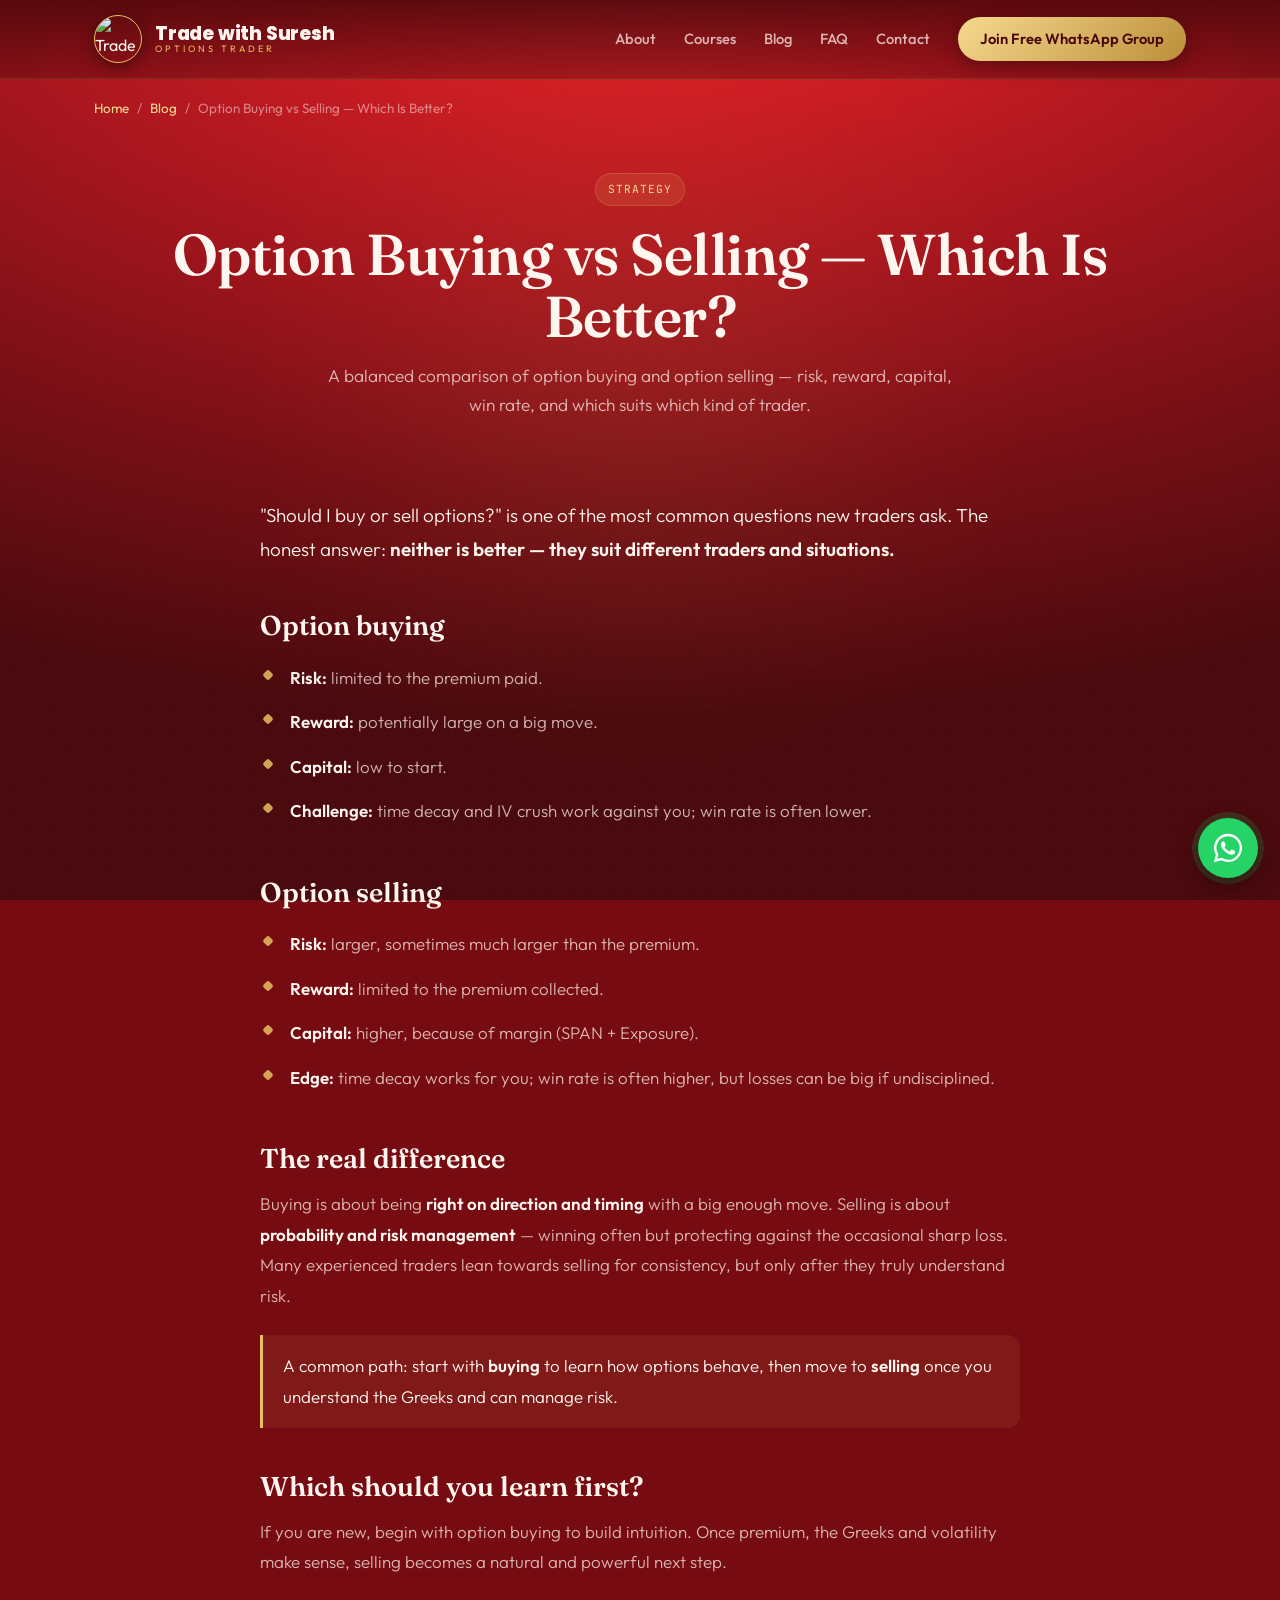
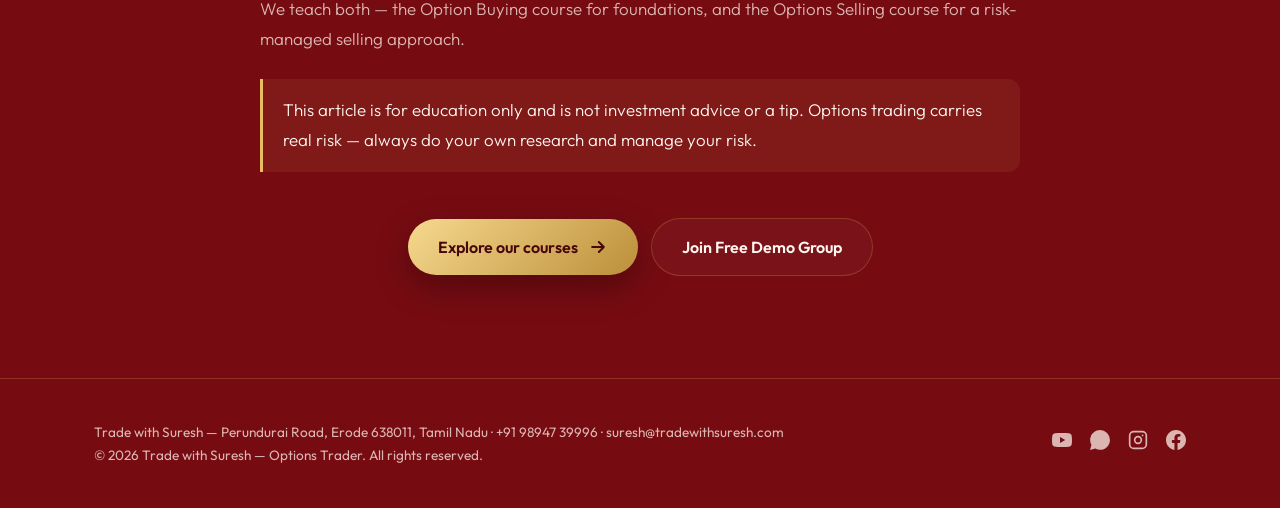
==== commit d7b29061: "Add files via upload" ====
--- a/blog-buying-vs-selling.html
+++ b/blog-buying-vs-selling.html
@@ -3,9 +3,9 @@
 <head>
 <meta charset="UTF-8">
 <meta name="viewport" content="width=device-width, initial-scale=1.0">
-<!-- Google Analytics (GA4) — replace G-XXXXXXXXXX with your Measurement ID -->
-<script async src="https://www.googletagmanager.com/gtag/js?id=G-XXXXXXXXXX"></script>
-<script>window.dataLayer=window.dataLayer||[];function gtag(){dataLayer.push(arguments);}gtag('js',new Date());gtag('config','G-XXXXXXXXXX');</script>
+<!-- Google Analytics (GA4) — replace G-YZ5YV8DNZ1 with your Measurement ID -->
+<script async src="https://www.googletagmanager.com/gtag/js?id=G-YZ5YV8DNZ1"></script>
+<script>window.dataLayer=window.dataLayer||[];function gtag(){dataLayer.push(arguments);}gtag('js',new Date());gtag('config','G-YZ5YV8DNZ1');</script>
 <title>Option Buying vs Selling — Which Is Better? | Trade with Suresh</title>
 <meta name="description" content="A balanced comparison of option buying and option selling — risk, reward, capital, win rate, and which suits which kind of trader.">
 <meta name="author" content="Trade with Suresh">
@@ -18,7 +18,7 @@
 <meta property="og:image:width" content="1200"><meta property="og:image:height" content="630">
 <meta name="twitter:card" content="summary_large_image"><meta name="twitter:title" content="Option Buying vs Selling — Which Is Better? — Trade with Suresh">
 <meta name="twitter:description" content="A balanced comparison of option buying and option selling — risk, reward, capital, win rate, and which suits which kind of trader."><meta name="twitter:image" content="https://tradewithsuresh.com/og-image.png">
-<link rel="icon" type="image/png" href="favicon.png"><link rel="apple-touch-icon" href="https://tradewithsuresh.com/og-image.png">
+<link rel="icon" type="image/png" href="https://tradewithsuresh.com/favicon.png"><link rel="apple-touch-icon" href="https://tradewithsuresh.com/og-image.png">
 <script type="application/ld+json">
 {"@context":"https://schema.org","@type":"Article","headline":"Option Buying vs Selling — Which Is Better?","description":"A balanced comparison of option buying and option selling — risk, reward, capital, win rate, and which suits which kind of trader.","image":"https://tradewithsuresh.com/og-image.png","datePublished":"2026-06-07","dateModified":"2026-06-07","author":{"@type":"Person","name":"Suresh","jobTitle":"Options Trader"},"publisher":{"@type":"Organization","name":"Trade with Suresh","logo":{"@type":"ImageObject","url":"https://tradewithsuresh.com/og-image.png"}},"mainEntityOfPage":{"@type":"WebPage","@id":"https://tradewithsuresh.com/blog-buying-vs-selling.html"}}
 </script>
@@ -34,7 +34,7 @@
 <div class="grain"></div>
 <div class="particles" id="particles"></div>
 <nav><div class="wrap nav-in">
-  <a href="index.html" class="logo"><img class="av" src="logo.png" alt="Trade with Suresh"><span class="name"><b>Trade with Suresh</b><span>Options Trader</span></span></a>
+  <a href="index.html" class="logo"><img class="av" src="https://tradewithsuresh.com/logo.png" alt="Trade with Suresh"><span class="name"><b>Trade with Suresh</b><span>Options Trader</span></span></a>
   <div class="nav-links" id="navLinks">
     <a href="index.html#about">About</a><a href="index.html#courses">Courses</a><a href="blog.html">Blog</a><a href="index.html#faq">FAQ</a><a href="index.html#contact">Contact</a>
     <a href="https://chat.whatsapp.com/El9i5sLYOCLG20v7WlBBSm?s=sh&p=a&mlu=0" target="_blank" rel="noopener" class="nav-cta">Join Free WhatsApp Group</a>
@@ -56,8 +56,9 @@
 <div class="center-cta"><a href="index.html#courses" class="btn btn-gold">Explore our courses <svg viewBox="0 0 24 24" fill="none" stroke="currentColor" stroke-width="2.4" stroke-linecap="round" stroke-linejoin="round"><path d="M5 12h14M13 6l6 6-6 6"/></svg></a> <a href="https://chat.whatsapp.com/El9i5sLYOCLG20v7WlBBSm?s=sh&p=a&mlu=0" target="_blank" rel="noopener" class="btn btn-ghost" style="margin-left:10px">Join Free Demo Group</a></div>
 </section>
 <footer><div class="wrap foot-in">
-  <div class="fl">Trade with Suresh — Perundurai Road, Erode 638011, Tamil Nadu · +91 98947 39996<br>© <span id="yr"></span> Trade with Suresh — Options Trader. All rights reserved.</div>
+  <div class="fl">Trade with Suresh — Perundurai Road, Erode 638011, Tamil Nadu · +91 98947 39996 · suresh@tradewithsuresh.com<br>© <span id="yr"></span> Trade with Suresh — Options Trader. All rights reserved.</div>
   <div class="fr">
+    <a href="https://www.youtube.com/@trade.with.suresh" target="_blank" rel="noopener" aria-label="YouTube"><svg viewBox="0 0 24 24" fill="currentColor"><path d="M23.5 6.2a3 3 0 00-2.1-2.1C19.5 3.5 12 3.5 12 3.5s-7.5 0-9.4.6A3 3 0 00.5 6.2 31 31 0 000 12a31 31 0 00.5 5.8 3 3 0 002.1 2.1c1.9.6 9.4.6 9.4.6s7.5 0 9.4-.6a3 3 0 002.1-2.1A31 31 0 0024 12a31 31 0 00-.5-5.8zM9.6 15.6V8.4l6.3 3.6-6.3 3.6z"/></svg></a>
     <a href="https://chat.whatsapp.com/El9i5sLYOCLG20v7WlBBSm?s=sh&p=a&mlu=0" target="_blank" rel="noopener" aria-label="WhatsApp"><svg viewBox="0 0 24 24" fill="currentColor"><path d="M.057 24l1.687-6.163a11.867 11.867 0 01-1.587-5.945C.16 5.335 5.495 0 12.05 0a11.82 11.82 0 018.413 3.488 11.82 11.82 0 013.48 8.414c-.003 6.557-5.338 11.892-11.893 11.892a11.9 11.9 0 01-5.688-1.448L.057 24z"/></svg></a>
     <a href="https://www.instagram.com/trade.with.suresh?igsh=MWp1eDAyZzMzdDlzZQ==" target="_blank" rel="noopener" aria-label="Instagram"><svg viewBox="0 0 24 24" fill="none" stroke="currentColor" stroke-width="2"><rect x="2" y="2" width="20" height="20" rx="5"/><circle cx="12" cy="12" r="4"/><circle cx="17.5" cy="6.5" r="1" fill="currentColor" stroke="none"/></svg></a>
     <a href="https://www.facebook.com/share/18BsSBe36z/" target="_blank" rel="noopener" aria-label="Facebook"><svg viewBox="0 0 24 24" fill="currentColor"><path d="M24 12.07C24 5.4 18.63 0 12 0S0 5.4 0 12.07C0 18.1 4.39 23.1 10.13 24v-8.44H7.08v-3.49h3.05V9.41c0-3.02 1.79-4.69 4.53-4.69 1.31 0 2.68.24 2.68.24v2.97h-1.51c-1.49 0-1.96.93-1.96 1.89v2.25h3.33l-.53 3.49h-2.8V24C19.61 23.1 24 18.1 24 12.07z"/></svg></a>
@@ -73,6 +74,7 @@
 const io=new IntersectionObserver((e)=>{e.forEach(x=>{if(x.isIntersecting){x.target.classList.add('in');io.unobserve(x.target);}})},{threshold:.12});
 document.querySelectorAll('.reveal').forEach(el=>io.observe(el));
 const pb=document.getElementById('progress');const os=()=>{const h=document.documentElement;pb.style.width=(h.scrollTop/(h.scrollHeight-h.clientHeight)*100)+'%';};window.addEventListener('scroll',os,{passive:true});os();
+(function(){const em=document.getElementById('enrollModal');if(em){const close=()=>{em.classList.remove('show');document.body.style.overflow='';};document.querySelectorAll('.js-enroll').forEach(b=>b.addEventListener('click',()=>{em.classList.add('show');document.body.style.overflow='hidden';}));document.getElementById('modalX').addEventListener('click',close);em.addEventListener('click',e=>{if(e.target===em)close();});document.addEventListener('keydown',e=>{if(e.key==='Escape')close();});}})();
 </script>
 </body>
 </html>
--- a/styles.css
+++ b/styles.css
@@ -271,3 +271,55 @@
 /* ===== MAP EMBED ===== */
 .map-embed{border-radius:20px;overflow:hidden;border:1px solid var(--line);margin-top:30px;box-shadow:0 16px 40px rgba(0,0,0,.3)}
 .map-embed iframe{width:100%;height:340px;border:0;display:block}
+
+/* ===== FREE WORKSHOP CARD ===== */
+.course.workshop::before{opacity:.95;background:linear-gradient(160deg,#3ddc84,transparent 50%)}
+.course.workshop{box-shadow:0 26px 70px rgba(0,0,0,.42)}
+.ribbon.free{background:linear-gradient(135deg,#4ee585,#1f9d57);color:#04220f}
+.price .old{font-size:1.3rem;color:var(--muted);text-decoration:line-through;text-decoration-color:var(--red);font-weight:500;margin-right:6px}
+.price .free{font-family:var(--brand);font-weight:800;font-size:2.4rem;background:linear-gradient(100deg,#1f9d57,#4ee585,#bfffd8,#4ee585,#1f9d57);background-size:200% auto;-webkit-background-clip:text;background-clip:text;-webkit-text-fill-color:transparent;animation:shimmer 4s linear infinite}
+.seats-badge{display:inline-flex;align-items:center;gap:8px;margin-top:12px;padding:7px 14px;border-radius:999px;background:rgba(61,220,132,.12);border:1px solid rgba(61,220,132,.4);color:#7cf6a8;font-size:.8rem;font-weight:600}
+.seats-badge .pulse-dot{width:8px;height:8px;border-radius:50%;background:#3ddc84;box-shadow:0 0 8px #3ddc84;animation:pulse 1.6s infinite}
+.btn-free{background:linear-gradient(135deg,#4ee585,#1f9d57);color:#04220f;box-shadow:0 12px 34px rgba(37,211,102,.4);position:relative}
+.btn-free:hover{transform:translateY(-3px);box-shadow:0 18px 44px rgba(37,211,102,.55)}
+
+/* ===== ENROLL MODAL ===== */
+.modal-ov{position:fixed;inset:0;z-index:200;background:rgba(8,3,4,.78);backdrop-filter:blur(6px);display:none;align-items:center;justify-content:center;padding:20px;opacity:0;transition:opacity .3s}
+.modal-ov.show{display:flex;opacity:1}
+.modal{position:relative;max-width:520px;width:100%;border-radius:26px;padding:42px 36px;text-align:center;background:linear-gradient(160deg,#102219,#0a1611);border:1px solid var(--line);box-shadow:0 30px 80px rgba(0,0,0,.6);transform:scale(.92);transition:transform .35s cubic-bezier(.16,1,.3,1);max-height:92vh;overflow-y:auto}
+.modal-ov.show .modal{transform:scale(1)}
+.modal::before{content:"";position:absolute;inset:0;border-radius:26px;padding:1.5px;pointer-events:none;background:linear-gradient(135deg,#4ee585,transparent 40%,transparent 60%,var(--gold));-webkit-mask:linear-gradient(#000 0 0) content-box,linear-gradient(#000 0 0);-webkit-mask-composite:xor;mask-composite:exclude}
+.modal .x{position:absolute;top:16px;right:18px;width:34px;height:34px;border-radius:50%;border:1px solid var(--line-soft);background:rgba(255,255,255,.04);color:var(--muted);cursor:pointer;display:grid;place-items:center;font-size:1.1rem;transition:.25s}
+.modal .x:hover{color:var(--white);border-color:var(--gold)}
+.modal .free-tag{display:inline-flex;align-items:center;gap:8px;padding:7px 16px;border-radius:999px;background:linear-gradient(135deg,#4ee585,#1f9d57);color:#04220f;font-family:var(--mono);font-size:.7rem;font-weight:700;letter-spacing:.14em;text-transform:uppercase;margin-bottom:18px}
+.modal h3{font-family:var(--display);font-size:1.9rem;font-weight:600;line-height:1.15;margin-bottom:8px}
+.modal .pr{margin:6px 0 16px}
+.modal .pr .o{text-decoration:line-through;text-decoration-color:var(--red);color:var(--muted);font-size:1.3rem;margin-right:8px;font-family:var(--display)}
+.modal .pr .f{font-family:var(--brand);font-weight:800;font-size:1.9rem;color:#4ee585}
+.modal .ml{color:var(--muted);font-weight:300;margin-bottom:18px;font-size:.98rem}
+.modal .mlist{text-align:left;max-width:330px;margin:0 auto 18px;list-style:none}
+.modal .mlist li{position:relative;padding:7px 0 7px 28px;color:var(--white);font-size:.95rem;font-weight:300}
+.modal .mlist li svg{position:absolute;left:0;top:9px;width:18px;height:18px;color:#4ee585}
+.modal .mtrust{font-size:.82rem;color:var(--gold-soft);margin-bottom:22px}
+.modal .btn{width:100%;justify-content:center;font-size:1.05rem;padding:16px}
+.modal .mnote{display:block;margin-top:14px;font-size:.78rem;color:var(--muted-2)}
+
+/* ===== YOUTUBE BAND ===== */
+.yt-band{position:relative;border-radius:26px;overflow:hidden;text-align:center;padding:52px 36px;background:linear-gradient(135deg,rgba(255,0,0,.14),rgba(255,255,255,.02));border:1px solid rgba(255,80,80,.25)}
+.yt-band .yt-ic{width:78px;height:78px;margin:0 auto 18px;border-radius:20px;background:#ff0000;display:grid;place-items:center;box-shadow:0 14px 40px rgba(255,0,0,.4)}
+.yt-band .yt-ic svg{width:44px;height:44px;color:#fff}
+.yt-band h2{font-family:var(--display);font-size:clamp(1.7rem,4vw,2.5rem);font-weight:600;margin-bottom:10px}
+.yt-band p{color:var(--muted);font-weight:300;max-width:480px;margin:0 auto 26px}
+.btn-yt{background:#ff0000;color:#fff;box-shadow:0 12px 34px rgba(255,0,0,.4)}
+.btn-yt:hover{transform:translateY(-3px);box-shadow:0 18px 44px rgba(255,0,0,.55);color:#fff}
+.btn-yt svg{width:24px;height:24px}
+.social-btn.yt:hover{background:rgba(255,0,0,.14)}.social-btn.yt svg{color:#ff5252}
+
+/* ===== TRUST BOX (100+ students) ===== */
+.trust-box{display:flex;align-items:center;gap:22px;justify-content:center;flex-wrap:wrap;max-width:680px;margin:0 auto 4px;padding:24px 32px;border-radius:20px;background:linear-gradient(135deg,rgba(233,190,99,.12),rgba(255,255,255,.02));border:1px solid var(--line)}
+.trust-box .tnum{font-family:var(--display);font-size:3rem;font-weight:700;color:var(--gold-soft);line-height:1}
+.trust-box .ttxt{text-align:left}
+.trust-box .ttxt b{display:block;font-size:1.1rem;font-weight:600;font-family:var(--display)}
+.trust-box .ttxt span{color:var(--muted);font-size:.9rem;font-weight:300}
+.trust-box .tstars{color:var(--gold);letter-spacing:2px;font-size:.95rem}
+@media(max-width:560px){.trust-box{flex-direction:column;text-align:center}.trust-box .ttxt{text-align:center}}
